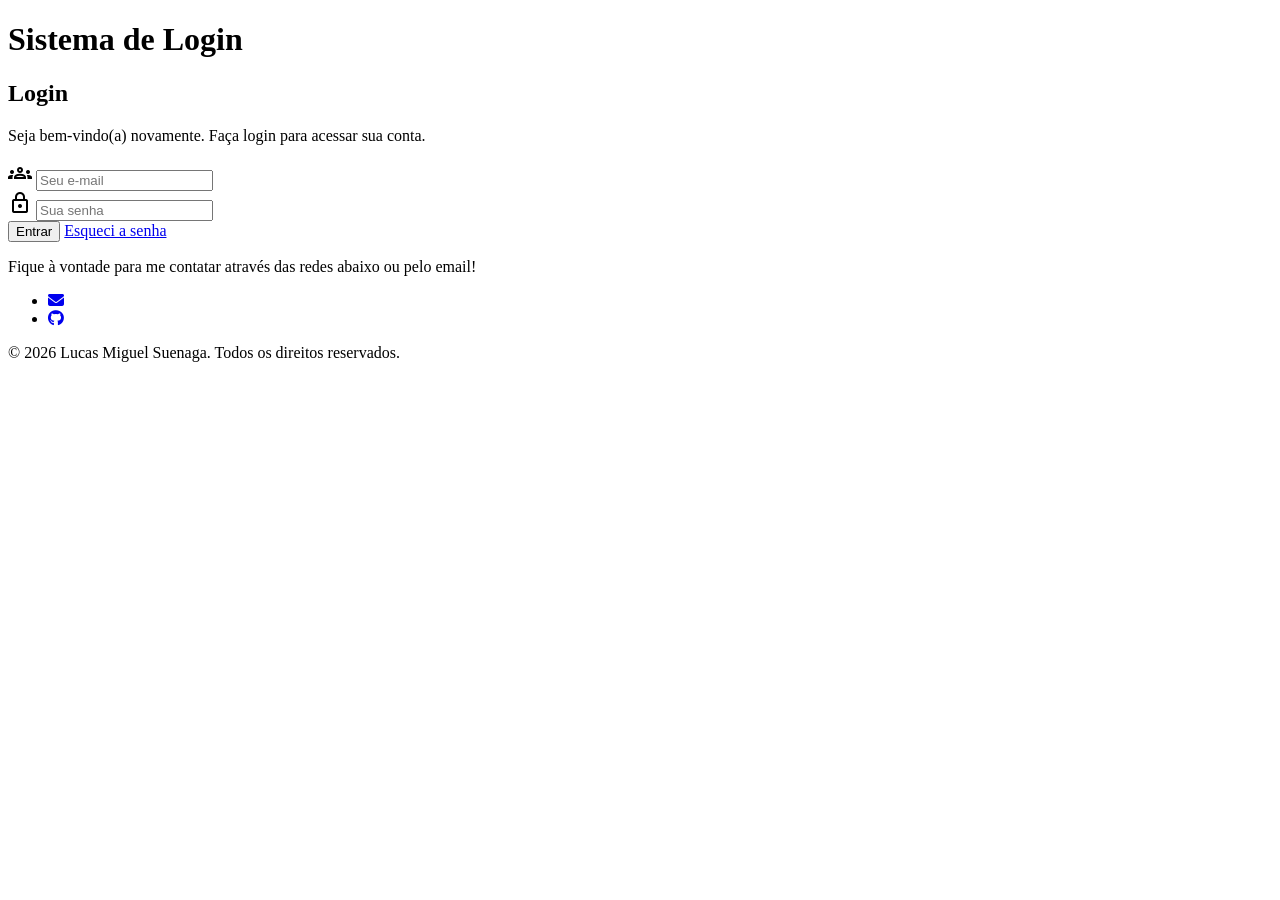
==== index/001.html @ fc5b87c9 "upload" ====
<!DOCTYPE html>
 <html lang="pt-br">
 <head>
    <meta charset="UTF-8">
    <meta name="viewport" content="width=device-width, initial-scale=1.0">
    <title>Logue-se</title>
    <link rel="stylesheet" href="../estilos-iframe/s1.css">
    <link rel="stylesheet" href="../estilos-iframe/m1.css">
    <link href="https://fonts.googleapis.com/css2?family=Material+Symbols+Outlined" rel="stylesheet" />
    <link rel="stylesheet" href="https://cdnjs.cloudflare.com/ajax/libs/font-awesome/6.5.0/css/all.min.css"/>


 </head>
 <body>
    <header>
        <h1>Sistema de Login</h1>
    </header>
    <main>
        <section id="login">
<div id="imagem">

</div>

<div id="formulario">
<h1>Login</h1>
<p>Seja bem-vindo(a) novamente. Faça login para acessar sua conta.</p>
<form action="login.php" method="post">
    <div class="campo">
        
<label for="ilogin"><span class="material-symbols-outlined" id="igrupo">groups</span></label>
<input type="email" name="login" id="ilogin" placeholder="Seu e-mail">
    </div>
    <div class="campo">
       <label for="isenha"><span class="material-symbols-outlined" id="ilock">lock</span></label>
       <input type="password" name="Senha" id="isenha" placeholder="Sua senha" required minlength="8" maxlength="25">
    </div>
    <input type="submit" value="Entrar">
    <a href="esqueci.html" target="_self" class="botao">
        Esqueci a senha
    </a>
</form>

</div>

        </section>
    </main>

<footer id="Contato">
<p>Fique à vontade para me contatar através das redes abaixo ou pelo email!</p>
    <ul class="socials">
      <li><a href="mailto:suenagalucasmiguel@gmail.com" target="_blank"><i class="fa-solid fa-envelope"></i></a></li>
      <li><a href="https://github.com/lumivivos" target="_blank"><i class="fa-brands fa-github"></i></a></li>

    </ul>
  </div>
  <div class="footer-bottom">
    <p>© 2026 Lucas Miguel Suenaga. Todos os direitos reservados.</p>
  </div>
  
    </footer>

 </body>
 </html>
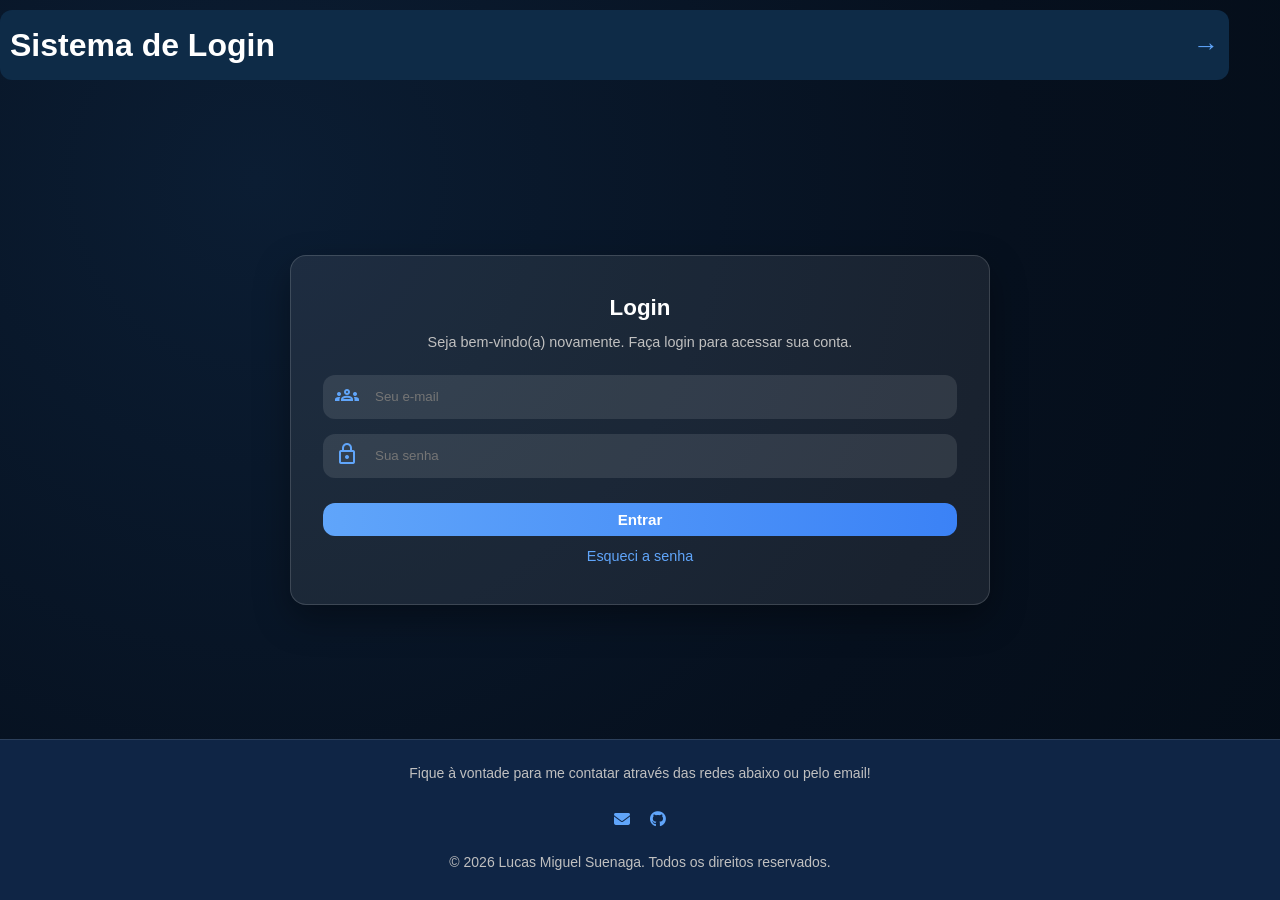
==== commit b97936f6: "update" ====
--- a/index/001.html
+++ b/index/001.html
@@ -4,8 +4,8 @@
     <meta charset="UTF-8">
     <meta name="viewport" content="width=device-width, initial-scale=1.0">
     <title>Logue-se</title>
-    <link rel="stylesheet" href="../estilos-iframe/s1.css">
-    <link rel="stylesheet" href="../estilos-iframe/m1.css">
+    <link rel="stylesheet" href="../estilos/s1.css">
+    <link rel="stylesheet" href="../estilos/m1.css">
     <link href="https://fonts.googleapis.com/css2?family=Material+Symbols+Outlined" rel="stylesheet" />
     <link rel="stylesheet" href="https://cdnjs.cloudflare.com/ajax/libs/font-awesome/6.5.0/css/all.min.css"/>
 
@@ -14,6 +14,10 @@
  <body>
     <header>
         <h1>Sistema de Login</h1>
+        <nav class="site-links">
+    <a href="002.html" ><span class="arrow">→</span></a>
+    </nav>
+
     </header>
     <main>
         <section id="login">
--- a/estilos/s1.css
+++ b/estilos/s1.css
@@ -0,0 +1,268 @@
+@charset "UTF-8";
+
+/* Reset básico */
+* {
+    margin: 0;
+    padding: 0;
+    box-sizing: border-box;
+    font-family: 'Segoe UI', Tahoma, Geneva, Verdana, sans-serif;
+}
+
+body {
+    background: radial-gradient(circle at 20% 20%, #0b1d33, #06101e 60%, #040d18 100%);
+    min-height: 100vh;
+    color: #e0e0e0;
+    display: flex;
+    flex-direction: column;
+}
+
+
+header {
+    background: #0e2b47;
+    color: #ffffff;
+    text-align: center;
+    padding: 20px 10px;
+    display: flex;
+    align-items: center;
+    justify-content: space-between;
+    transition: box-shadow 0.3s ease, transform 0.3s ease;
+    border-radius: 12px;
+    margin: 10px auto;
+    cursor: pointer;
+    position: fixed;
+    width: 96%;
+    z-index: 1000;
+    height: 70px;
+}
+
+header:hover {
+    box-shadow: 0 10px 30px rgba(96,165,250,0.6), 0 6px 20px rgba(139,92,246,0.5);
+    transform: translateY(-3px);
+}
+
+.header-link {
+    color: #60a5fa;
+    font-weight: bold;
+    text-decoration: none;
+    font-size: 1em;
+    transition: color 0.3s ease, text-shadow 0.3s ease, transform 0.3s ease;
+    margin: 10px;
+    padding: 5px;
+}
+
+.header-link:hover {
+    color: #8b5cf6;
+    text-shadow: 0 0 8px rgba(139,92,246,0.8);
+    transform: translateY(-2px) scale(1.05);
+}
+
+.site-links {
+    display: flex;
+    gap: 30px;
+    justify-content: center;
+    margin: 40px 0;
+}
+
+.site-links a {
+    color: #60a5fa;
+    text-decoration: none;
+    font-weight: bold;
+    position: relative;
+    transition: all 0.3s ease;
+    font-size: 1.6em;
+}
+
+
+
+.site-links a:hover {
+    color: #3b82f6;
+}
+
+
+
+main {
+    flex: 1;
+    display: flex;
+    flex-direction: column;
+    align-items: center;
+    justify-content: center;
+    padding: 30px;
+    margin-top: 120px; 
+}
+
+
+section#login {
+    background: rgba(255,255,255,0.08);
+    border: 1px solid rgba(255,255,255,0.15);
+    border-radius: 16px;
+    box-shadow: 0 14px 35px rgba(0,0,0,0.35);
+    width: 250px;
+    overflow: hidden;
+}
+
+#formulario {
+    padding: 25px;
+}
+
+#formulario h1 {
+    text-align: center;
+    margin-bottom: 10px;
+    color: #ffffff;
+}
+
+#formulario p {
+    font-size: 0.9em;
+    text-align: center;
+    margin-bottom: 20px;
+    color: #c0c0c0;
+}
+
+
+.campo {
+    display: flex;
+    align-items: center;
+    margin-bottom: 15px;
+    background: rgba(255,255,255,0.1);
+    border-radius: 12px;
+    padding: 8px 12px;
+}
+
+.campo span {
+    color: #60a5fa;
+    margin-right: 8px;
+}
+
+.campo input {
+    border: none;
+    background: transparent;
+    width: 100%;
+    padding: 8px;
+    outline: none;
+    color: #ffffff;
+}
+
+input[type="submit"] {
+    width: 100%;
+    padding: 10px;
+    border: none;
+    border-radius: 12px;
+    background: linear-gradient(90deg, #60a5fa, #3b82f6);
+    color: #ffffff;
+    font-weight: bold;
+    cursor: pointer;
+    margin-top: 10px;
+    transition: all 0.3s ease;
+}
+
+input[type="submit"]:hover {
+    background: linear-gradient(90deg, #3b82f6, #2563eb);
+    box-shadow: 0 6px 18px rgba(96,165,250,0.6);
+    transform: translateY(-2px);
+}
+
+.botao {
+    display: block;
+    text-align: center;
+    margin-top: 12px;
+    font-size: 0.9em;
+    color: #60a5fa;
+    text-decoration: none;
+    transition: all 0.2s ease;
+}
+
+.botao:hover {
+    color: #3b82f6;
+    text-shadow: 0 0 6px rgba(96,165,250,0.8);
+}
+
+
+.projeto-card, section {
+    background: rgba(255,255,255,0.08);
+    border: 1px solid rgba(255,255,255,0.15);
+    border-radius: 18px;
+    padding: 22px;
+    margin: 20px auto;
+    box-shadow: 0 14px 35px rgba(0,0,0,0.35);
+    transition: all 0.3s ease;
+}
+
+.projeto-card:hover, section:hover {
+    transform: translateY(-6px) scale(1.03);
+    box-shadow: 0 25px 60px rgba(87, 152, 233, 0.55), 0 20px 45px rgba(85, 23, 228, 0.45);
+}
+
+.projeto-card h3, section>h2 {
+    text-align: center;
+    color: #ffffff;
+    margin-bottom: 12px;
+    position: relative;
+}
+
+.projeto-card h3:hover {
+    color: #60a5fa;
+    text-shadow: 0 0 8px rgba(96,165,250,0.9);
+}
+
+.projeto-card p, section p {
+    color: #e0e0e0;
+    line-height: 1.6;
+}
+
+.projeto-card iframe {
+    width: 100%;
+    height: 400px;
+    border-radius: 12px;
+    border: none;
+}
+
+
+.grid-projetos {
+    display: grid;
+    grid-template-columns: repeat(auto-fit, minmax(300px, 1fr));
+    gap: 25px;
+    width: 100%;
+    justify-items: center;
+}
+
+footer {
+    margin-top: auto;
+    border-top: 1px solid rgba(255,255,255,0.12);
+    background-color: #0f2545;
+    color: #ffffff;
+    padding: 25px 20px;
+    display: flex;
+    flex-direction: column;
+    align-items: center;
+    justify-content: center;
+    text-align: center;
+    height: 125px;
+}
+
+footer p {
+    margin: 5px 0 10px 0;
+    color: #c0c0c0;
+    font-size: 14px;
+}
+
+.socials {
+    display: flex;
+    flex-wrap: wrap;
+    justify-content: center;
+    gap: 20px;
+    margin: 10px 0;
+    padding: 10px;
+    list-style: none;
+}
+
+.socials li a {
+    color: #60a5fa;
+    transition: all 0.3s ease;
+    align-items: center;
+    justify-content: center;
+}
+
+.socials li a:hover {
+    color: #3b82f6;
+    transform: translateY(-5px) scale(1.2);
+    text-shadow: 0 0 8px rgba(96,165,250,0.6);
+}
--- a/estilos/m1.css
+++ b/estilos/m1.css
@@ -0,0 +1,78 @@
+
+@media screen and (min-width: 768px) {
+    section#login {
+        display: flex;
+        flex-direction: row;
+        width: 700px;
+        height: 350px;
+    }
+
+    #imagem {
+        display: block;
+        width: 40%;
+    }
+
+    #formulario {
+        width: 60%;
+        display: flex;
+        flex-direction: column;
+        justify-content: center;
+    }
+}
+
+@media screen and (max-width: 767px) {
+    section#login {
+        display: flex;
+        flex-direction: column;
+        width: 90%;
+        max-width: 400px;
+        height: auto;
+        margin: 20px auto;
+        padding: 20px;
+    
+    header {
+        display: flex;
+        justify-content: space-between;
+        align-items: center;
+        padding: 20px 50px;
+        z-index: 1;
+    }
+    header, .header-link,
+    section, .projeto-card {
+        transform: translateY(0) !important;
+        box-shadow: 0 14px 35px rgba(0,0,0,0.35) !important;
+    }
+}
+
+    }
+
+    #imagem {
+        display: none; 
+    }
+
+    #formulario {
+        width: 100%;
+        padding: 15px 10px;
+    }
+
+    #formulario h1 {
+        font-size: 1.4em;
+    }
+
+    #formulario p {
+        font-size: 0.9em;
+    }
+
+    .campo input {
+        padding: 6px 8px;
+    }
+
+    input[type="submit"] {
+        padding: 8px;
+        font-size: 0.95em;
+    }
+
+    footer {
+        padding: 20px 15px;
+        height: auto;
+    }
